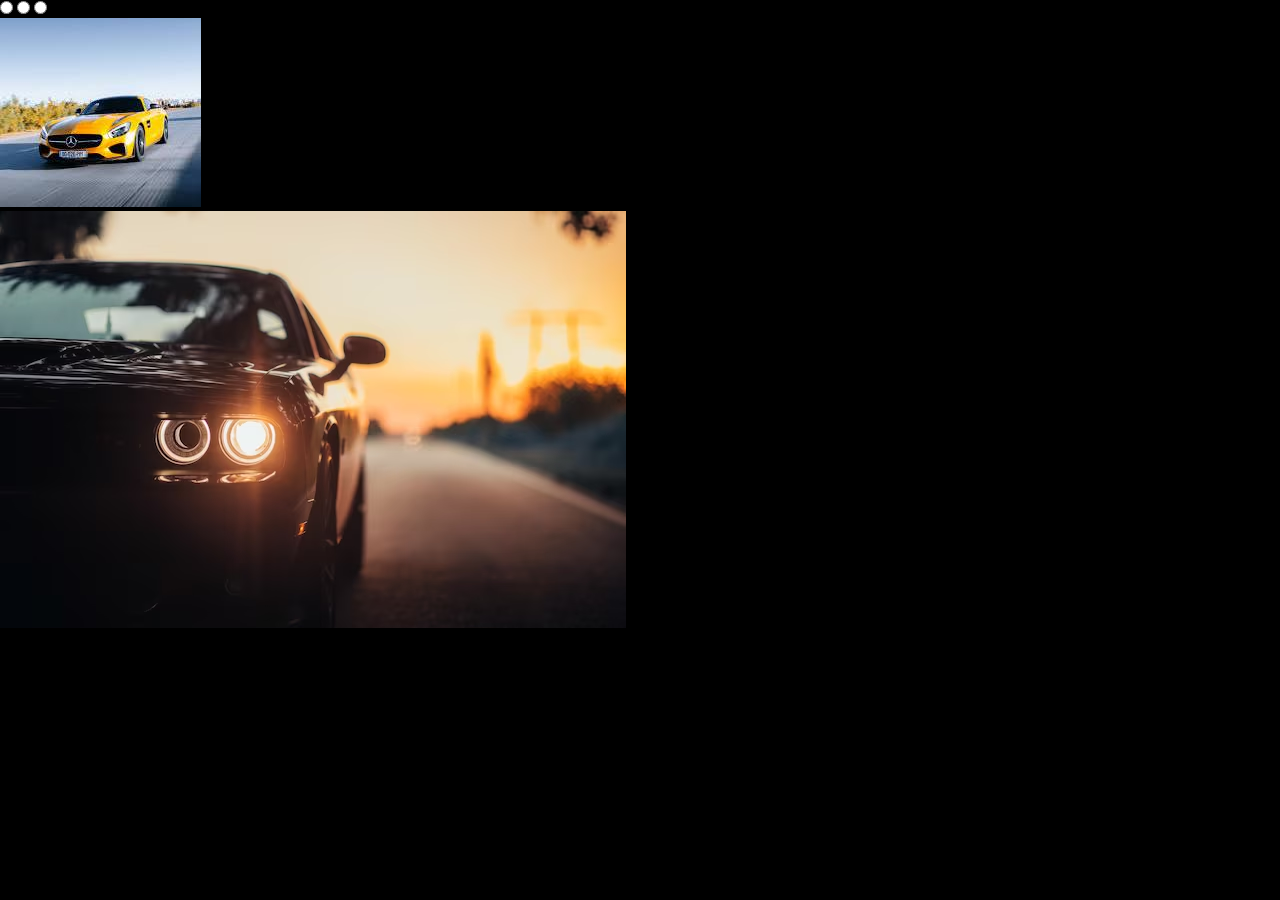
==== index.html @ 1c52a0ee "project" ====
<!DOCTYPE html>
<html lang="en">
<head>
    <meta charset="UTF-8">
    <meta name="viewport" content="width=device-width, initial-scale=1.0">
    <title>Document</title>
    <link rel="stylesheet" href="https://cdnjs.cloudflare.com/ajax/libs/font-awesome/6.5.1/css/all.min.css" integrity="sha512-DTOQO9RWCH3ppGqcWaEA1BIZOC6xxalwEsw9c2QQeAIftl+Vegovlnee1c9QX4TctnWMn13TZye+giMm8e2LwA==" crossorigin="anonymous" referrerpolicy="no-referrer" />
</head>
<body>
    <input type="radio"  id="radio1">
    <input type="radio"  id="radio2">
    <input type="radio"  id="radio3">
    <div class="slides">
        <div><img src="./download.jpg" alt=""></div>
        <div><img src="./luxurious-car-parked-highway-with-illuminated-headlight-sunset_181624-60607.avif" alt=""></div>
    </div>
</body>
</html>
<style>
    *{
        margin: 0;
        padding: 0;
        background-color: black;
        
    }
    
</style>
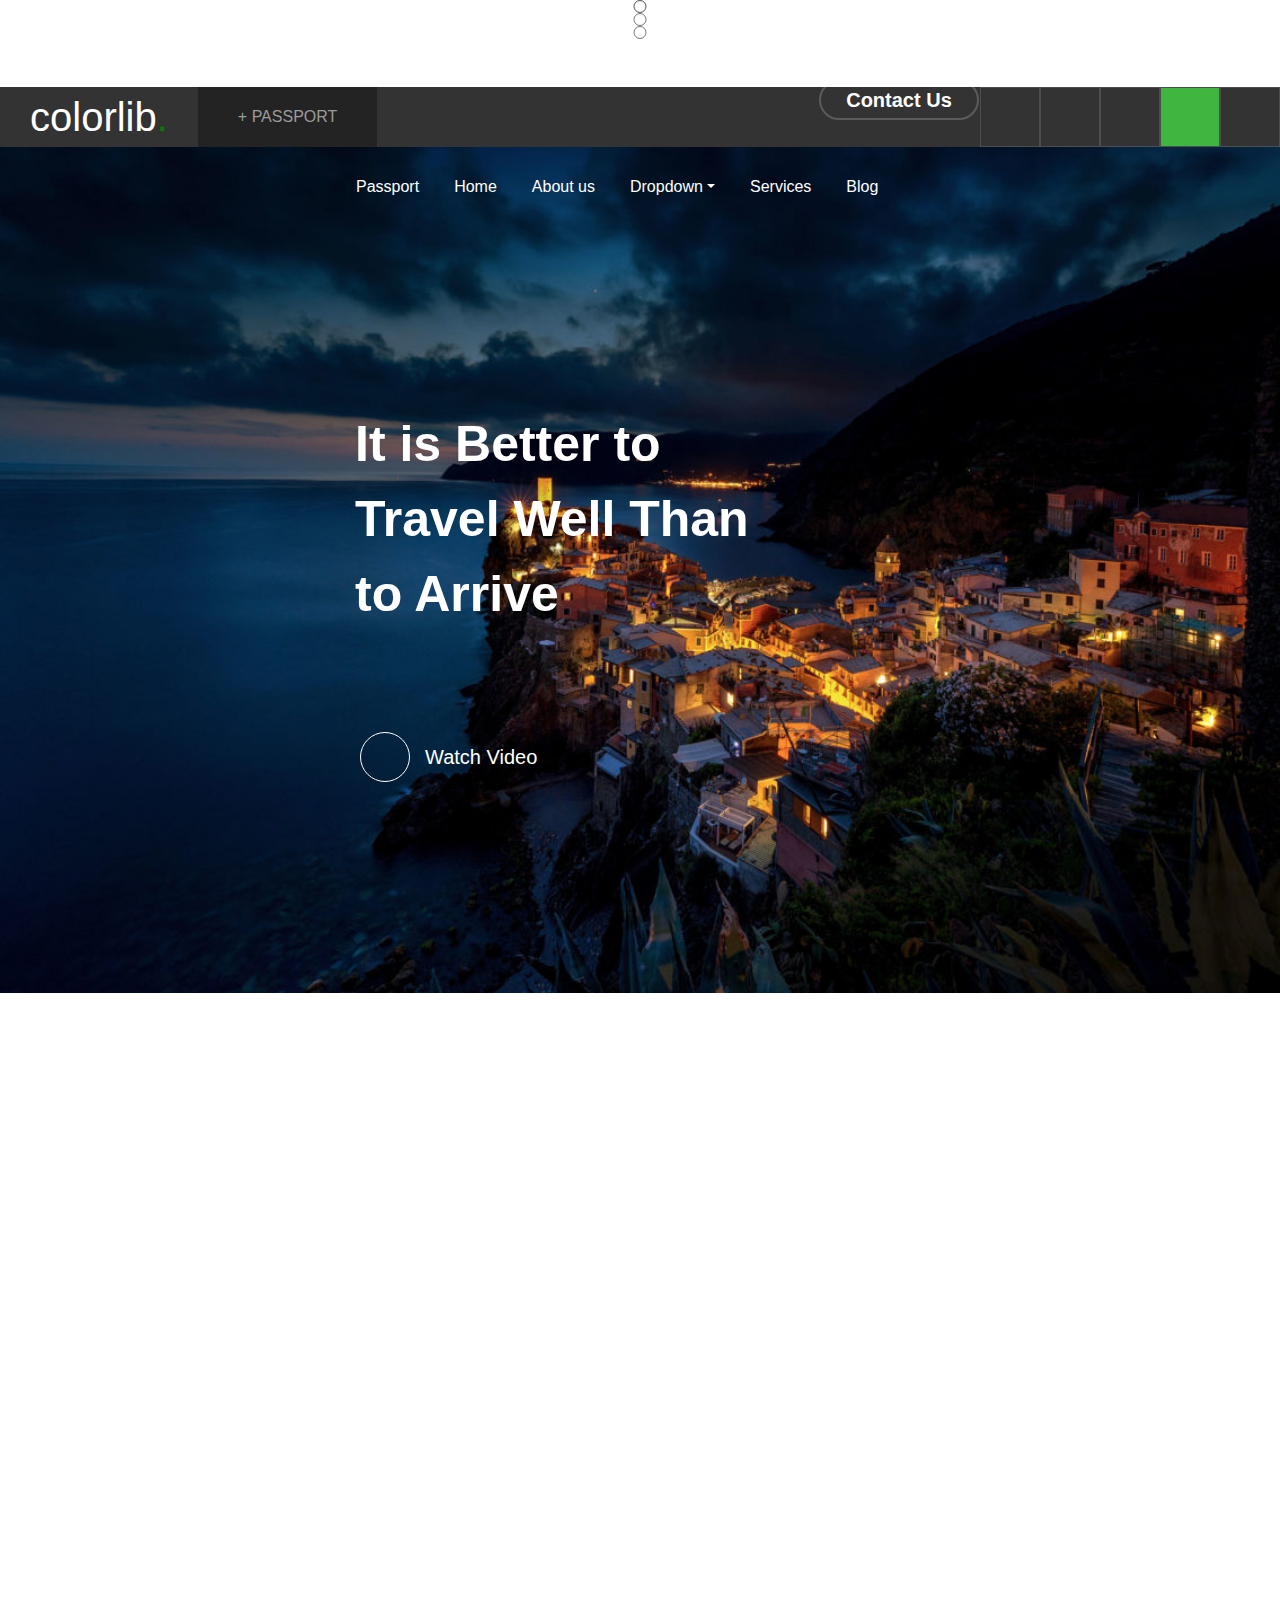
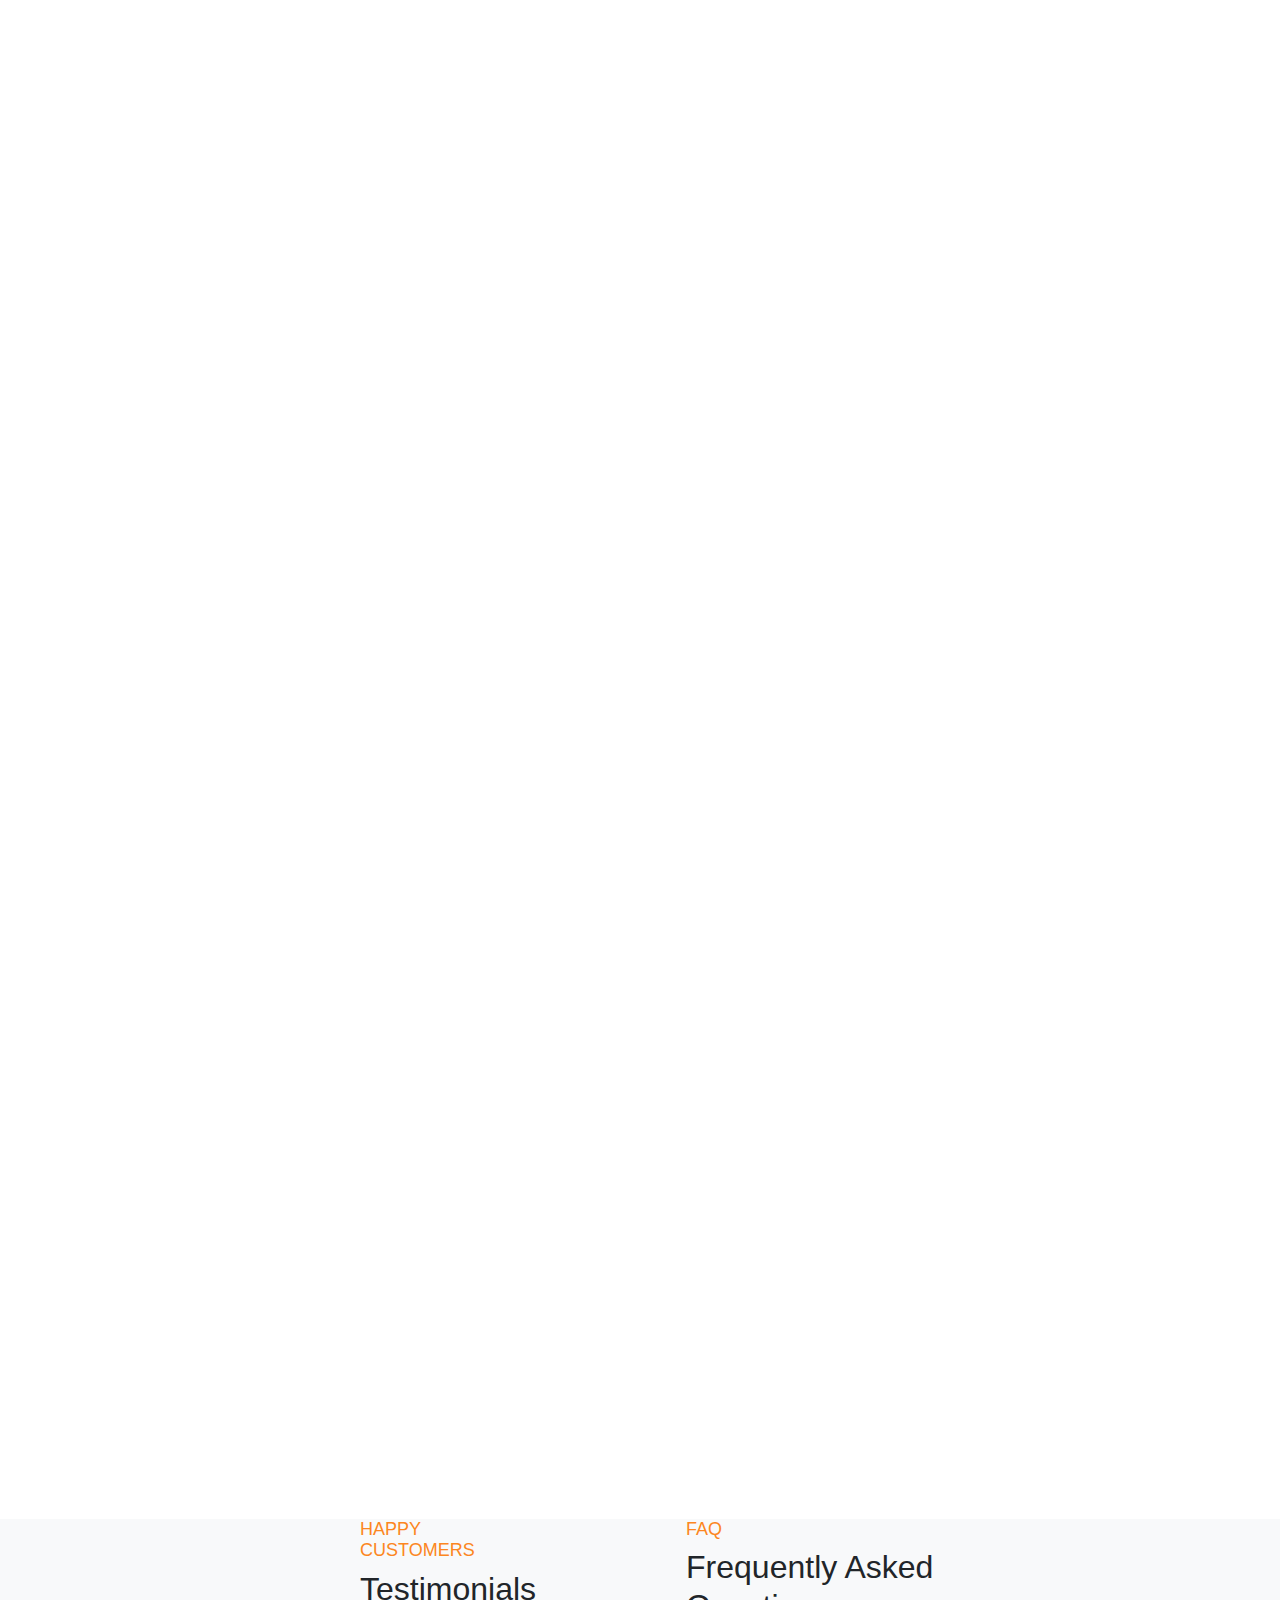
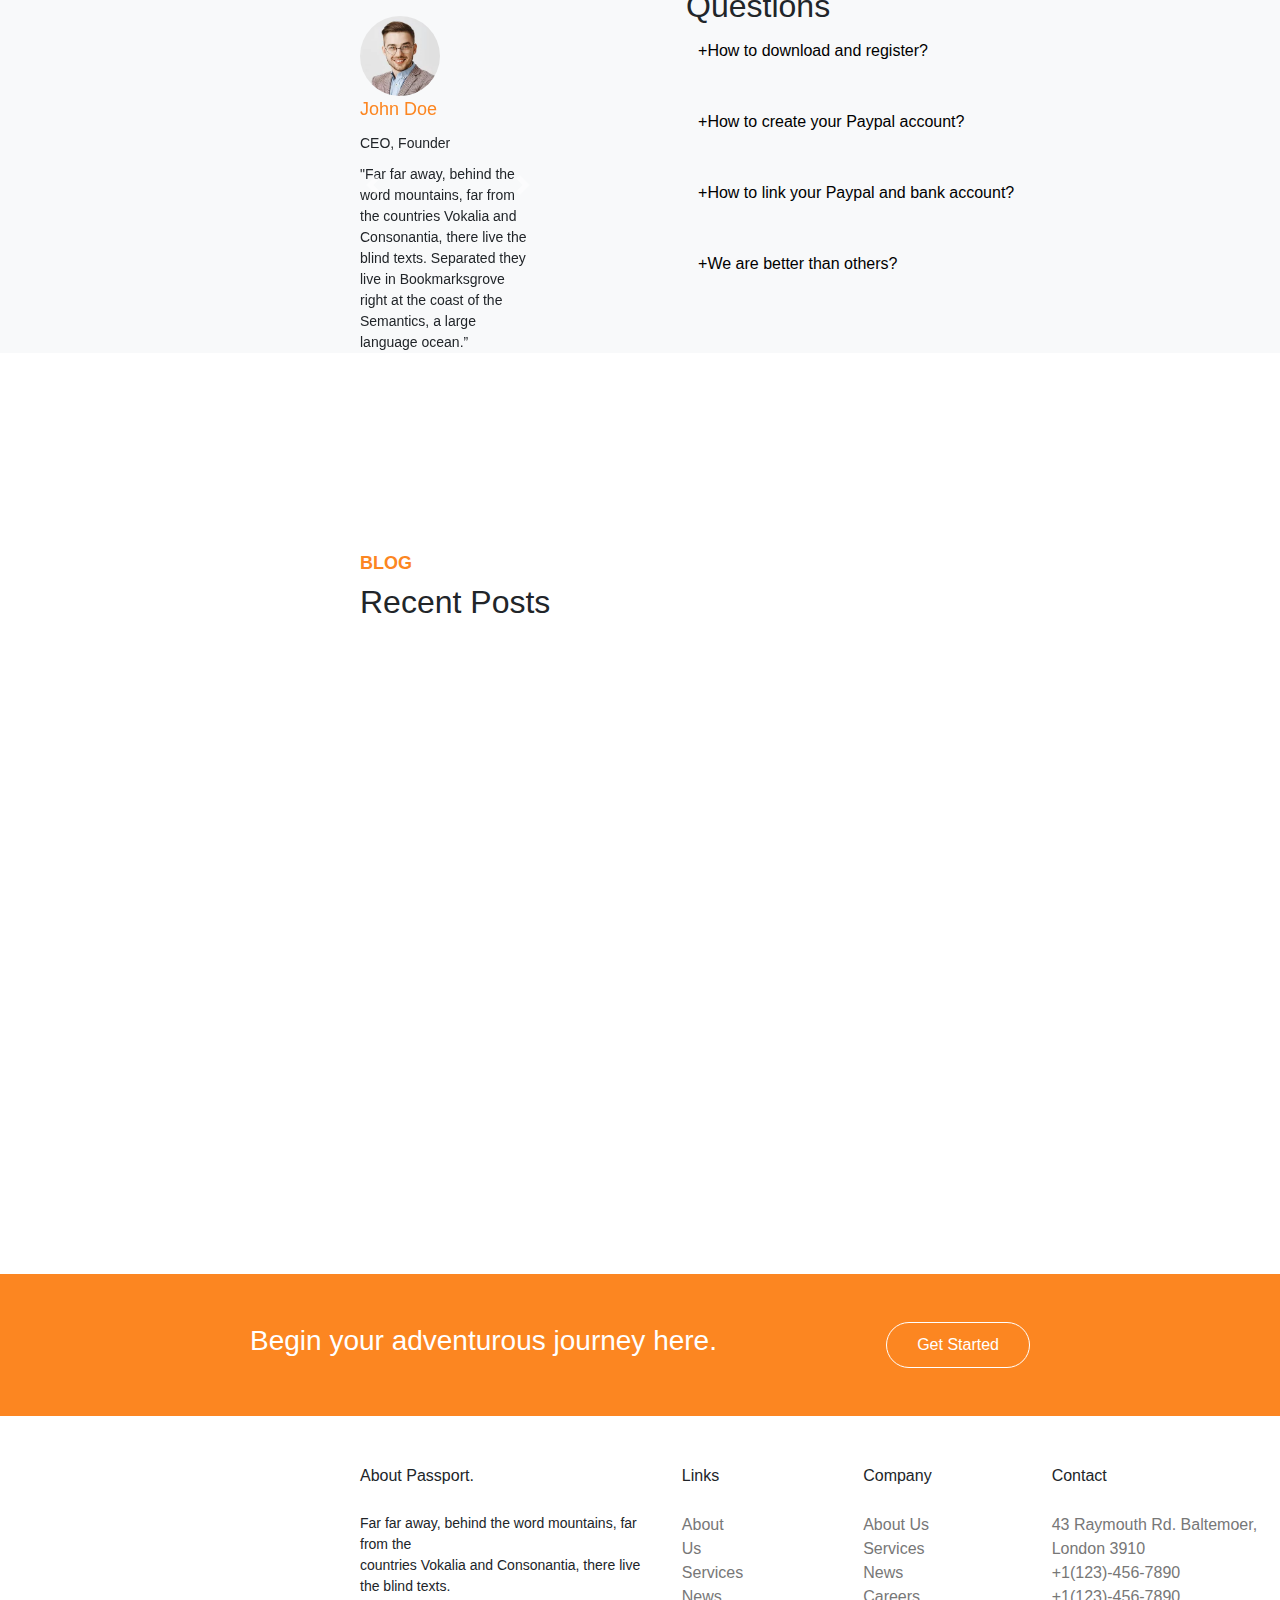
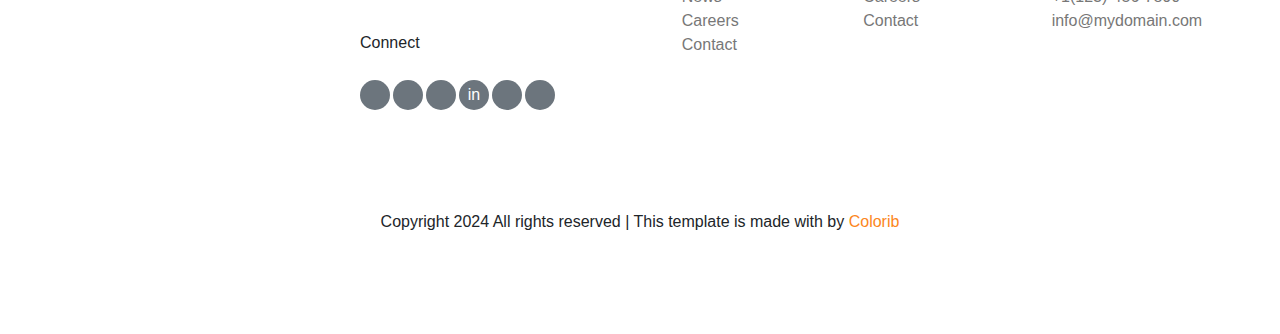
==== commit e3afcdaf: "projectforstep" ====
--- a/index.html
+++ b/index.html
@@ -4,7 +4,11 @@
     <meta charset="UTF-8">
     <meta name="viewport" content="width=device-width, initial-scale=1.0">
     <title>Document</title>
+    <link rel="stylesheet" href="./index.css">
     <link rel="stylesheet" href="https://cdnjs.cloudflare.com/ajax/libs/font-awesome/6.5.1/css/all.min.css" integrity="sha512-DTOQO9RWCH3ppGqcWaEA1BIZOC6xxalwEsw9c2QQeAIftl+Vegovlnee1c9QX4TctnWMn13TZye+giMm8e2LwA==" crossorigin="anonymous" referrerpolicy="no-referrer" />
+    <link rel="stylesheet" href="https://cdn.jsdelivr.net/npm/bootstrap@4.3.1/dist/css/bootstrap.min.css" integrity="sha384-ggOyR0iXCbMQv3Xipma34MD+dH/1fQ784/j6cY/iJTQUOhcWr7x9JvoRxT2MZw1T" crossorigin="anonymous">
+    <script src="https://unpkg.com/aos@2.3.1/dist/aos.js"></script>
+    <link href="https://unpkg.com/aos@2.3.1/dist/aos.css" rel="stylesheet">
 </head>
 <body>
     <input type="radio"  id="radio1">
@@ -13,15 +17,371 @@
     <div class="slides">
         <div><img src="./download.jpg" alt=""></div>
         <div><img src="./luxurious-car-parked-highway-with-illuminated-headlight-sunset_181624-60607.avif" alt=""></div>
-    </div>
+    <nav class="navigation1">
+        <div class="leftsidenav">
+            <a href="" class="left"><span class="name">colorlib</span><span style="color: green;" class="name">.</span></a>
+            <div class="passport"><a href="" class="left1"><span class="name1">+ Passport</span></a></div>
+        </div>
+        <div class="rightsidenav">
+            <div class="right"><i class="fa-solid fa-desktop"></i></div>
+            <div class="right"><i class="fa-solid fa-tablet-screen-button"></i></div>
+            <div class="right"><i class="fa-solid fa-mobile-screen-button"></i></div>
+            <div class="right ab" ><i class="fa-solid fa-cart-shopping"></i></div>
+            <div class="right"><i class="fa-solid fa-xmark"></i></div>
+        </div>
+    </nav>
+    <div class="main">
+        <ul class="nav nav-pills" >
+            <li class="nav-item">
+              <a class="nav-link " href="#">Passport</a>
+            </li>
+            <li class=" nav-pills">
+                <a href="#" class="nav-link ">Home</a>
+            </li>
+            <li class=" nav-pills">
+                <a href="#" class="nav-link ">About us</a>
+            </li>
+            
+            <li class="nav-item dropdown">
+              <a class="nav-link dropdown-toggle" data-toggle="dropdown" href="#" role="button" aria-haspopup="true" aria-expanded="false">Dropdown</a>
+              <div class="dropdown-menu">
+                <a class="dropdown-item" href="#">Menu 1</a>
+                    <div class="dropdown-container1">Menu 2 >
+                        <div class="dropdown-menu1">
+                          <a class="men2" href="https://www.facebook.com" target="_blank">Facebook</a>
+                          <a class="men2" href="https://www.instagram.com" target="_blank">Instagram</a>
+                          <a class="men2" href="mailto:info@japanesecars.com">Email</a>
+                          <a class="men2" href="tel:+11234567890">Phone</a>
+                        </div>
+                      </div>
+                </a>
+                <a class="dropdown-item" href="#">Menu 3</a>
+              </div>
+            </li>
+            <li class="nav-item">
+              <a class="nav-link" href="#">Services</a>
+            </li>
+            <li class="nav-item">
+              <a class="nav-link" href="#" tabindex="-1" aria-disabled="true">Blog</a>
+            </li>
+          </ul>
+          <button class="btn1">Contact Us</button>
+          <span class="text">It is Better to <br> Travel Well Than <br> to Arrive</span>
+          <a href="#" class="watch">
+            <div class="circle">
+              <i class="fa-solid fa-circle-play"></i>
+            </div>
+            <span style="font-size: 20px;">Watch Video</span>
+          </a>
+          <div data-aos="fade-right"
+     data-aos-offset="300"
+     data-aos-easing="ease-in-sine">
+          <div class="location">
+            <div class="circle2">
+            <i class="fa-solid fa-location-dot"></i></div>
+            <span style="font-size: 14px;">Vernazza, Italy — $500.00 / night</span>
+          </div>
+         </div>
+    </div>
+    <div class="main2">
+      <div data-aos="fade-up" data-aos-duration="3000">
+        <h6 style="color: #fc8621; font-size: 18px;">ABOUT US</h6>
+        <h2 style="font-size: 2rem;">Explore All Corners of <br> The World With Us</h2>
+        <span style="font-size: 14px;">Far far away, behind the word mountains, far from the countries Vokalia and <br>
+           Consonantia, there live the blind texts. Separated they live in Bookmarksgrove <br>
+            right at the coast of the Semantics, a large language ocean. <br> <br>
+
+          A small river named Duden flows by their place and supplies it with the <br>
+           necessary regelialia. It is a paradisematic country, in which roasted parts of <br>
+            sentences fly into your mouth.
+          </span> <br> <br> <br> 
+          <button class="btn2">Read more</button>
+      </div>
+      <div data-aos="fade-up" data-aos-duration="1000">
+        <div class="pics">
+        <img src="./vac1.webp" alt="" height="387px" width="306px" class="pic1">
+        <img src="./vac2.webp" alt="" height="387px" width="306px" class="pic2">
+       </div>
+      </div>
+    </div>
+    <div class="main3">
+      <div data-aos="fade-up">
+      <div class="header">
+      <h6 style="color: #fc8621; font-size: 18px;">WHAT WE SERVE</h6>
+      <h2 style="font-size: 2rem;">We Provide Top <br> Destinations</h2>
+      <span style="font-size: 14px;">Far far away, behind the word mountains, far from the countries Vokalia and <br>
+         Consonantia, there live the blind texts. Separated they live in Bookmarksgrove <br>
+          right at the coast of the Semantics, a large language ocean.
+        </span>
+      </div>
+    </div>
+    <div data-aos="fade-up">
+      <div id="carouselExampleIndicators" class="carousel slide" data-ride="carousel">
+        <div class="carousel-inner">
+          <div class="carousel-item active">
+            <div class="d-flex justify-content-around">
+             <div class="travel"><div class="imageholder"><img src="./vac1.webp" class="d-block alo " alt="Image 1" width="412px" height="521px"><div class="price">$430</div></div> <div class="texts"><span style="font-size: 2rem;">Enjoy the beauty of Maldives</span><span>Maldives, Republic Maldives</span></div> </div>
+             <div class="travel"><div class="imageholder"><img src="./vac2.webp" class="d-block alo" alt="Image 2" width="412px" height="521px"><div class="price1">$560</div></div><div class="texts"><span style="font-size: 2rem;">Enjoy the beauty of Maldives</span><span>Maldives, Republic Maldives</span></div> </div>
+             <div class="travel"><div class="imageholder"><img src="./vac3.webp" class="d-block alo" alt="Image 3" width="412px" height="521px"><div class="price2">$490</div></div><div class="texts"><span style="font-size: 2rem;">Enjoy the beauty of Maldives</span><span>Maldives, Republic Maldives</span></div> </div>
+            </div>
+          </div>
+          <div class="carousel-item">
+            <div class="d-flex justify-content-around">
+              <div class="travel"><div class="imageholder"><img src="./vac4.webp " class="d-block alo" alt="Image 4" width="412px" height="521px"><div class="price3">$490</div></div><div class="texts"><span style="font-size: 2rem;">Enjoy the beauty of Maldives</span><span>Maldives, Republic Maldives</span></div></div>
+              <div class="travel"><div class="imageholder"><img src="./vac1.webp " class="d-block alo" alt="Image 5" width="412px" height="521px"><div class="price4">$430</div></div> <div class="texts"><span style="font-size: 2rem;">Enjoy the beauty of Maldives</span><span>Maldives, Republic Maldives</span></div> </div>
+              <div class="travel"><div class="imageholder"><img src="./vac2.webp " class="d-block alo" alt="Image 6" width="412px" height="521px"><div class="price5">$560</div></div><div class="texts"><span style="font-size: 2rem;">Enjoy the beauty of Maldives</span><span>Maldives, Republic Maldives</span></div> </div>
+            </div>
+          </div>
+        </div>
+        <a class="carousel-control-prev" href="#carouselExampleIndicators" role="button" data-slide="prev">
+          <span class="carousel-control-prev-icon" aria-hidden="true"></span>
+          <span class="sr-only">Previous</span>
+        </a>
+        <a class="carousel-control-next" href="#carouselExampleIndicators" role="button" data-slide="next">
+          <span class="carousel-control-next-icon" aria-hidden="true"></span>
+          <span class="sr-only" >Next</span>
+        </a>
+      </div>
+    </div>
+    </div>
+    <div class="wrapmain4">
+    <div class="main4">
+      <div class="leftmain4">
+        <h6 style="color: #fc8621; font-size: 18px;">HAPPY CUSTOMERS</h6>
+        <h1 style="font-size: 2rem;">Testimonials</h1>
+        <div id="carouselExampleFade" class="carousel slide carousel-fade" data-ride="carousel">
+          <div class="carousel-inner">
+            <div class="carousel-item active">
+              <img src="./cus1.webp" class="d-block" alt="..." width="80px" height="80px" style="border-radius: 50%;">
+              <div class="textholder">
+              <span style="font-size: 18px; color: #fc8621;">John Doe</span>
+              <span style="font-size: 14px;">CEO, Founder</span>
+              <span style="font-size: 14px;">"Far far away, behind the word mountains, far from the countries Vokalia and <br>
+                 Consonantia, there live the blind texts. Separated they live in Bookmarksgrove <br>
+                  right at the coast of the Semantics, a large language ocean.”
+                </span>
+                </div>
+            </div>
+            <div class="carousel-item">
+              <img src="./cus2.webp" class="d-block" alt="..." width="80px" height="80px" style="border-radius: 50%;">
+              <div class="textholder">
+                <span style="font-size: 18px; color: #fc8621;">James Woodland</span>
+                <span style="font-size: 14px;">Designer at Facebookr</span>
+                <span style="font-size: 14px;">"When she reached the first hills of the Italic Mountains, she had a <br>
+                  last view back on the skyline of her hometown Bookmarksgrove, the <br>
+                  headline of Alphabet Village and the subline of her own road, the <br>
+                   Line Lane. Pityful a rethoric question ran over her cheek, then she <br>
+                   continued her way.”
+                  </span>
+                  </div>
+            </div>
+            <div class="carousel-item">
+              <img src="./cus3.webp" class="d-block" alt="..." width="80px" height="80px" style="border-radius: 50%;">
+              <div class="textholder">
+                <span style="font-size: 18px; color: #fc8621;">Rob Smith</span>
+                <span style="font-size: 14px;">Product Designer at Twitter</span>
+                <span style="font-size: 14px;">"A small river named Duden flows by their place and supplies it with <br>
+                   the necessary regelialia. It is a paradisematic country, in which <br>
+                    roasted parts of sentences fly into your mouth.”
+                  </span>
+                  </div>
+            </div>
+          </div>
+          <a class="carousel-control-prev" href="#carouselExampleFade" role="button" data-slide="prev">
+            <span class="carousel-control-prev-icon" aria-hidden="true"></span>
+            <span class="sr-only">Previous</span>
+          </a>
+          <a class="carousel-control-next" href="#carouselExampleFade" role="button" data-slide="next">
+            <span class="carousel-control-next-icon" aria-hidden="true"></span>
+            <span class="sr-only">Next</span>
+          </a>
+        </div>
+      </div>
+      <div class="rightmain4">
+        <h6 style="color: #fc8621; font-size: 18px;">FAQ</h6>
+        <h1 style="font-size: 2rem;">Frequently Asked <br> Questions</h1>
+        <div class="buttons">
+          <p>
+            <a class="btn btn-primary" data-toggle="collapse" href="#collapseExample1" role="button" aria-expanded="false" aria-controls="collapseExample">
+              +How to download and register?
+            </a>
+          <div class="collapse" id="collapseExample1">
+            <div class="card card-body">
+              Far far away, behind the word mountains, far from the countries Vokalia and Consonantia, <br>
+              there live the blind texts. Separated they live in Bookmarksgrove right at the coast of the <br>
+               Semantics, a large language ocean.            </div>
+          </div>
+          <p>
+            <a class="btn btn-primary" data-toggle="collapse" href="#collapseExample2" role="button" aria-expanded="false" aria-controls="collapseExample">
+              +How to create your Paypal account?
+            </a>
+          <div class="collapse" id="collapseExample2">
+            <div class="card card-body">
+              Far far away, behind the word mountains, far from the countries Vokalia and Consonantia, <br>
+               there live the blind texts. Separated they live in Bookmarksgrove right at the coast of the <br>
+                Semantics, a large language ocean.
+            </div>
+          </div>
+          <p>
+            <a class="btn btn-primary" data-toggle="collapse" href="#collapseExample3" role="button" aria-expanded="false" aria-controls="collapseExample">
+              +How to link your Paypal and bank account?
+            </a>
+          <div class="collapse" id="collapseExample3">
+            <div class="card card-body">
+              Far far away, behind the word mountains, far from the countries Vokalia and Consonantia, <br>
+               there live the blind texts. Separated they live in Bookmarksgrove right at the coast of the <br>
+                Semantics, a large language ocean.            </div>
+          </div>
+          <p>
+            <a class="btn btn-primary" data-toggle="collapse" href="#collapseExample4" role="button" aria-expanded="false" aria-controls="collapseExample">
+              +We are better than others?
+            </a>
+          <div class="collapse" id="collapseExample4">
+            <div class="card card-body">
+              Far far away, behind the word mountains, far from the countries Vokalia and Consonantia, <br>
+               there live the blind texts. Separated they live in Bookmarksgrove right at the coast of the <br>
+                Semantics, a large language ocean.            </div>
+          </div>
+          
+        </div>
+      </div>
+    </div>
+    </div>
+    <div class="main5">
+      <h6 style="color: #fc8621; font-size: 18px; font-weight: 700;">BLOG</h6>
+      <h1 style="font-size: 2rem;">Recent Posts</h1>
+      <div class="contentholder">
+        <div data-aos="fade-up" data-aos-delay="0" class="content">
+          <img src="./cont1.webp" alt="" width="261px" height="261px">
+          <div class="spans">
+          <span style="font-size: 12px;">May 14,2020</span>
+          <span style="font-size: 16px;">Far far way,behind the world <br> mountains</span>
+          <span style="font-size: 12px;">Vokalia and Consonantia, there <br> live the blind texts. Separated <br>they live.</span>
+          <span style="color: #fc8621;">Read more ></span>
+        </div>
+        </div>
+        <div data-aos="fade-up" data-aos-delay="200" class="content">
+          <img src="./cont2.webp" alt="" width="261px" height="261px">
+          <div class="spans">
+          <span style="font-size: 12px;">May 14,2020</span>
+          <span style="font-size: 16px;">Far far way,behind the world <br> mountains</span>
+          <span style="font-size: 12px;">Vokalia and Consonantia, there <br> live the blind texts. Separated <br>they live.</span>
+          <span style="color: #fc8621;">Read more ></span>
+        </div>
+      </div>
+        <div data-aos="fade-up" data-aos-delay="700" class="content">
+          <img src="./cont3.webp" alt="" width="261px" height="261px">
+          <div class="spans">
+          <span style="font-size: 12px;">May 14,2020</span>
+          <span style="font-size: 16px;">Far far way,behind the world <br> mountains</span>
+          <span style="font-size: 12px;">Vokalia and Consonantia, there <br> live the blind texts. Separated <br>they live.</span>
+          <span style="color: #fc8621;">Read more ></span>
+        </div>
+        </div>
+        <div data-aos="fade-up" data-aos-delay="1000" class="content">
+          <img src="./cont4.webp" alt="" width="261px" height="261px">
+          <div class="spans">
+          <span style="font-size: 12px;">May 14,2020</span>
+          <span style="font-size: 16px;">Far far way,behind the world <br> mountains</span>
+          <span style="font-size: 12px;">Vokalia and Consonantia, there <br> live the blind texts. Separated <br>they live.</span>
+          <span style="color: #fc8621;">Read more ></span>
+        </div>
+        </div>
+      </div>
+
+    </div>
+    <div class="main6">
+      <h3 style="color: white; font-size: 1.75rem;">Begin your adventurous journey here.</h3>
+      <button class="btn3">Get Started</button>
+    </div>
+    <div class="main7">
+      <div class="contacts">
+        <h3 style="font-size: 16px;">About Passport.</h3>
+        <p style="font-size: 14px;">Far far away, behind the word mountains, far from the <br>
+           countries Vokalia and Consonantia, there live the blind texts.
+          </p>
+          <h3 style="font-size: 16px;">Connect</h3>
+          <div class="socials">
+           <a href="https://www.instagram.com"><div class="circle3"><i class="fa-brands fa-instagram"></i></div></a>
+           <a href="https://www.twitter.com"><div class="circle3"><i class="fa-brands fa-twitter"></i></div></a>
+           <a href="https://www.facebook.com"><div class="circle3"><i class="fa-brands fa-facebook-f"></i></div></a>
+           <a href="#"><div class="circle3">in</div></a>
+           <a href="https://www.pinterest.com"><div class="circle3"><i class="fa-brands fa-pinterest-p"></i></div></a>
+           <a href="#"><div class="circle3"><i class="fa-solid fa-basketball"></i></div></a>
+          </div>
+      </div>
+      <div class="contacts contacts1">
+        <h3 style="font-size: 16px;">Links</h3>
+        <ul>
+          <li style="color: #777;">About Us</li>
+          <li style="color: #777;">Services</li>
+          <li style="color: #777;">News</li>
+          <li style="color: #777;">Careers</li>
+          <li style="color: #777;">Contact</li>
+        </ul>
+      </div>
+      <div class="contacts ">
+        <h3 style="font-size: 16px;">Company</h3>
+        <ul>
+          <li style="color: #777;">About Us</li>
+          <li style="color: #777;">Services</li>
+          <li style="color: #777;">News</li>
+          <li style="color: #777;">Careers</li>
+          <li style="color: #777;">Contact</li>
+        </ul>
+      </div>
+      <div class="contacts">
+        <h3 style="font-size: 16px;">Contact</h3>
+        <ul>
+          <li style="color: #777;">43 Raymouth Rd. Baltemoer, London 3910</li>
+          <li style="color: #777;">+1(123)-456-7890</li>
+          <li style="color: #777;">+1(123)-456-7890</li>
+          <li style="color: #777;">info@mydomain.com</li>
+        </ul>
+      </div>
+    </div>
+    <footer class="main8">
+     <span>
+      Copyright <i class="fa-regular fa-copyright"></i> 2024 All rights reserved | This template is made with 
+      <i class="fa-solid fa-heart" style="color: red;"></i> by <span style="color:#fc8621 ;">Colorib</span>
+    </span> 
+    </footer>
+
+
+
+
+
+
+
+
+
+
+
+
+
+
+
+
+
+
+
+
+
+
+
+
+
+
+
+
+
+    <script>
+      // Initialize AOS
+      AOS.init();
+  </script>
+    <script src="https://unpkg.com/aos@2.3.1/dist/aos.js"></script>
+    <script src="https://code.jquery.com/jquery-3.3.1.slim.min.js" integrity="sha384-q8i/X+965DzO0rT7abK41JStQIAqVgRVzpbzo5smXKp4YfRvH+8abtTE1Pi6jizo" crossorigin="anonymous"></script>
+    <script src="https://cdn.jsdelivr.net/npm/popper.js@1.14.7/dist/umd/popper.min.js" integrity="sha384-UO2eT0CpHqdSJQ6hJty5KVphtPhzWj9WO1clHTMGa3JDZwrnQq4sF86dIHNDz0W1" crossorigin="anonymous"></script>
+    <script src="https://cdn.jsdelivr.net/npm/bootstrap@4.3.1/dist/js/bootstrap.min.js" integrity="sha384-JjSmVgyd0p3pXB1rRibZUAYoIIy6OrQ6VrjIEaFf/nJGzIxFDsf4x0xIM+B07jRM" crossorigin="anonymous"></script>
 </body>
-</html>
-<style>
-    *{
-        margin: 0;
-        padding: 0;
-        background-color: black;
-        
-    }
-    
-</style>+</html>--- a/index.css
+++ b/index.css
@@ -0,0 +1,584 @@
+body{
+    margin: 0;
+    padding: 0;
+    display: flex;
+    flex-direction: column;
+    height: auto;
+    overflow-x: hidden;
+}
+.navigation1{
+    display: flex;
+    flex-direction: row;
+    justify-content: space-between;
+    align-items: center;
+    background-color: #333;
+    padding-left: 30px !important;
+    height: 60px;
+}
+a{
+    text-decoration: none;
+    color: white;
+}
+.name{
+    font-size: 40px;
+    color: white;
+    text-decoration: none;
+}
+.name1{
+    font-size: 16px;
+    font-weight: 400;
+    text-decoration: none;
+    color: #9B9B9B;
+}
+.leftsidenav {
+    display: flex;
+    flex-direction: row;
+    justify-content: center;
+    gap: 30px;
+    align-items: center;
+}
+.passport{
+    background-color: #242323;
+    height: 60px;
+    display: flex;
+    align-items: center;
+    justify-content: center;
+    
+}
+.left1{
+    display: block;
+    text-transform: uppercase;
+    padding: 5px 40px 5px 40px;
+}
+
+.navigation1 a:hover {
+    text-decoration: none; 
+}
+.rightsidenav{
+    width: 300px;
+    display: flex;
+}
+.right{
+    height: 60px;
+    display: flex;
+    align-items: center;
+    justify-content: center;
+    color: white;
+    width: 100px;
+    border: thin solid #4e4e4e;
+    cursor: pointer;
+    font-size: 25px;
+}
+.right:hover{
+    background-color: #222222;
+}
+.ab{
+    background-color: rgb(63, 182, 63);
+}
+.main{
+    background-image: url(./venezza.jpg);
+    background-size: cover;
+    background-repeat: no-repeat;
+    background-position: center;
+    display: flex;
+    flex-direction: column;
+    height: 94vh;
+    width: 100%;
+}
+.nav{
+    margin-left: 340px;
+    margin-top: 20px;
+    display: flex;
+    align-items: first baseline;
+    gap: 3px;
+    text-decoration: none;
+    background-color: none;
+    color: white;
+}
+.nav-link{
+    text-decoration: none;
+    color: white;
+    background-color: transparent;
+}
+.nav-link:hover{
+    text-decoration: none;
+    color: whitesmoke;
+}
+.dropdown-toggle:hover + .dropdown-menu,
+.dropdown-menu:hover {
+    display: block;
+}
+.nav-item.dropdown.show .nav-link {
+    background-color: transparent !important;
+}
+.dropdown-container1 {
+    position: relative;
+    display: inline-block;
+  }
+  .dropdown-menu1 {
+    display: none;
+    width: 120px;
+    background-color: white;
+    position: absolute;
+    left: 130px;
+    top: 10px;
+  }
+  .dropdown-container1:hover .dropdown-menu1 {
+    display: block;
+  }
+  .dropdown-menu1 a {
+    text-decoration: none;
+    display: flex;
+    flex-direction: column;
+    align-items: flex-start;
+  }
+.men2{
+    color: black;
+    margin-left: 10px;
+}
+.men2:hover{
+    text-decoration: none;
+    color: black;
+}
+.dropdown-container1{
+    display: flex;
+    margin-left: 25px;
+}
+.btn1{
+    height: 40px;
+    width: 160px;
+    background-color: transparent;
+    color: white;
+    font-size: 20px;
+    font-weight: 600;
+    text-decoration: none;
+    cursor: pointer;
+    border-radius: 25px;
+    margin-top: 20px;
+    margin-right: 300px;
+    border: 2px solid rgba(255, 255, 255, 0.2);
+    position: absolute;
+    right: 1px;
+    top: 60px;
+    transition: 0.5s;
+}
+.btn1:hover{
+    text-decoration: none;
+    background-color: #fc8621
+}
+.text{
+    font-size: 50px;
+    font-weight: 600;
+    text-decoration: none;
+    color: white;
+    margin-left: 355px;
+    margin-top: 200px;
+}
+.watch{
+    margin-left: 360px;
+    margin-top: 100px;
+    color: white;
+    display: flex;
+    align-items: center;
+    gap: 15px;
+    cursor: pointer;
+    text-decoration: none !important;
+}
+.watch:hover{
+    text-decoration: none;
+    color: white;
+}
+.circle{
+    border-radius: 50%;
+    border: 1px solid white;
+    width: 50px;
+    height: 50px;
+    display: flex;
+    justify-content: center;
+    align-items: center;
+}
+.fa-circle-play{
+    font-size: 40px;
+}
+.fa-location-dot{
+    font-size: 15px;
+}
+.location{
+    color: white;
+    display: flex;
+    gap: 20px;
+    margin-left: 365px;
+    margin-top: 180px;
+    align-items: center;
+}
+.circle2{
+    display: flex;
+    align-items: center;
+    justify-content: center;
+    width: 40px;
+    height: 40px;
+    background-color: rgba(0, 0, 0, 0.2);
+    border-radius: 50%;
+}
+.fade-right{
+    opacity: 0;
+    animation: 1s fade-right;
+    animation-fill-mode: forwards;
+    animation-delay: 1s;
+}
+@keyframes fade-right {
+    from {
+        opacity: 0;
+        transform: translateX(100px);
+    }
+    to {
+        opacity: 1;
+        transform: translateX(0);
+    }
+}
+.fade-up{
+    display: flex;
+    flex-wrap: wrap;
+    gap: 10px;
+    transition: 1s;
+}
+.main2{
+    display: flex;
+    flex-direction: row;
+    gap: 50px;
+    align-items: center;
+    margin-left: 360px;
+    margin-top: 100px;
+}
+.btn2{
+    border-radius: 30px;
+    width: 146px;
+    height: 46px;
+    background-color: #fc8621;
+    color: white;
+    border: #fc8621;
+}
+.pics{
+    display: flex;
+    flex-direction: row;
+    gap: 10px;
+    align-items: center;
+    gap: 30px;
+}
+.pic1{
+    margin-bottom: 150px;
+}
+.d-block{
+    display: block;
+    height: 521;
+    width: 412;
+}
+.main3{
+    width: 70%;
+    margin-left: 350px;
+}
+.price , .price1 , .price2 , .price3 , .price4 , .price5{
+    height: 90px;
+    width: 120px;
+    background-color: white;
+    color: #fc8621;
+    position: absolute;
+    display: flex;
+    align-items: center;
+    justify-content: center;
+}
+.imageholder{
+    display: flex;
+    flex-direction: column;
+    align-items: flex-end;
+    justify-content: flex-end;
+}
+.header{
+    display: flex;
+    flex-direction: column;
+    margin-left: 10px;
+    gap: 10px ;
+}
+.main3{
+    display: flex;
+    flex-direction: column;
+    gap: 70px;
+    margin-top: 200px;
+}
+.main4{
+    display: flex;
+    flex-direction: row;
+    margin-left: 360px;
+    margin-top: 300px;
+    gap: 150px;
+}
+.travel , .texts{
+    display: flex;
+    flex-direction: column;
+    gap: 10px;
+}
+.carousel-item , .textholder{
+    display: flex;
+    flex-direction: column;
+    gap: 10px;
+    align-items: flex-start;
+}
+.btn{
+    display: block;
+    width: 546px;
+    height: 55px;
+    background-color:#f8f9fa !important;
+    border: none !important;
+    outline: none !important;
+    color: black !important;
+    text-align: left !important;
+}
+.btn.collapsed{
+    margin-right: 7.9rem !important;
+}
+.btn:focus{
+    background-color: #fc8621!important;
+    color: white!important;
+    outline: none !important;
+    border: none!important;
+    box-shadow: none!important;
+}
+.leftmain4{
+    flex: 1;
+}
+.rightmain4 {
+    flex-shrink: 0;
+    margin-right: 150px;
+}
+.wrapmain4{
+    background-color: #f8f9fa !important;
+}
+.spans{
+    display: flex;
+    flex-direction: column;
+    gap: 10px;
+    padding-left: 30px;
+}
+.content{
+    display: flex;
+    flex-direction: column;
+    gap: 10px;
+}
+.main5{
+    margin-left: 360px;
+    margin-top: 200px;
+}
+.contentholder{
+    display: flex;
+    flex-direction: row;
+    gap: 40px;
+}
+.btn3{
+    border-radius: 30px;
+    padding-top: 10px;
+    padding-bottom: 10px;
+    padding-left: 30px;
+    padding-right: 30px;
+    border:1px solid white;
+    text-align: center;
+    vertical-align: center;
+    background-color: transparent;
+    color: white;
+    transition: 0.7s;
+}
+.btn3:hover{
+    background-color: white;
+    color: #fc8621;
+}
+.main6{
+    display: flex;
+    flex-direction: row;
+    align-items: center;
+    background-color: #fc8621;
+    padding-top: 3rem;
+    padding-bottom: 3rem;
+    justify-content: space-between;
+    padding-left: 250px;
+    padding-right: 250px;
+    margin-top: 200px;
+}
+.main7{
+    display: flex;
+    flex-direction: row;
+    gap: 120px;
+    margin-top: 50px;
+    margin-left: 360px;
+}
+.circle3{
+    display: flex;
+    align-items: center;
+    justify-content: center;
+    width: 30px;
+    height: 30px;
+    border-radius: 50%;
+    background-color: #6c757d;
+    color: white;
+}
+.socials{
+    display: flex;
+    flex-direction: row;
+    gap: 3px;
+}
+.contacts{
+    display: flex;
+    flex-direction: column;
+    gap: 20px;
+}
+li{
+    list-style: none;
+}
+ul{
+    margin-left: -40px;
+}
+.contacts1{
+    margin-left: -80px;
+}
+.main8{
+    margin-top: 100px;
+    text-align: center;
+    padding-bottom: 100px;
+}
+@media only screen and (max-width: 768px) {
+    .navigation1 {
+        padding-left: 10px !important;
+        height: auto;
+    }
+    .name {
+        font-size: 30px;
+    }
+    .name1 {
+        font-size: 14px;
+    }
+    .leftsidenav {
+        gap: 10px;
+    }
+    .nav {
+        margin-left: 0;
+    }
+    .main {
+        height: auto;
+        margin-left: 0;
+    }
+    .text {
+        font-size: 30px;
+        margin-left: 10px;
+        margin-top: 100px;
+    }
+    .watch {
+        margin-left: 10px;
+        margin-top: 50px;
+    }
+    .location {
+        margin-left: 10px;
+        margin-top: 80px;
+    }
+    .main2 {
+        gap: 20px;
+        margin-left: 10px;
+        margin-top: 50px;
+    }
+    .d-block {
+        width: 100%; 
+        height: auto;
+    }
+    .carousel-item {
+        min-height: 200px; 
+    }
+    .d-block {
+        width: 100%;
+        height: auto;
+    }
+    .carousel-item {
+        min-height: 200px; 
+    }
+    .contentholder {
+        flex-direction: column;
+        display: flex;
+        margin-top: 50px; 
+    }
+    .main3 {
+        margin-left: 20px; 
+    }
+    .d-block{
+        width: 60px;
+        height: 60px;
+    }
+    .main7{
+        display: flex;
+        flex-direction: column;
+        margin-left: 30px;
+    }
+    .contacts1{
+        margin-left: 0px;
+    }
+    .main6{
+        display: flex ;
+        flex-direction: row;
+        gap: 40px;
+        padding-left: 60px;
+    }
+    .main5{
+        display: flex;
+        flex-direction: column;
+        margin-left: 60px;
+    }
+    .pics{
+       display: flex;
+       flex-direction: row;
+    }
+    span{
+        font-size: smaller !important;
+    }
+    .btn1{
+        position: absolute;
+        left: 320px;
+        top: 350px;
+        cursor: pointer;
+    }
+    .alo{
+        width: 140px;
+        height: 170px;
+
+    }
+    .price , .price1 , .price2 , .price3 , .price4 , .price5 , .price6{
+        width: 80px;
+        height: 50px;
+    }
+    .carousel-inner{
+        margin-left: 40px;
+        display: flex;
+        flex-direction: row;
+        gap: 20px;
+    }
+    .main4{
+        display: flex;
+        flex-direction: column;
+        gap: 10px;
+        margin-left: 40px;
+    }
+    .main2{
+        display: flex;
+        flex-direction: column;
+        gap: 10px;
+        margin-left: 40px;
+        align-items: center;
+    }
+    .pic2{
+        margin-top: -150px;
+    }
+    .carousel-control-prev-icon,
+    .carousel-control-next-icon{
+        width: 30px;
+        height: 30px;
+        position: absolute;
+        top: 70px;
+        left: 60px;
+    }
+}
+
+
